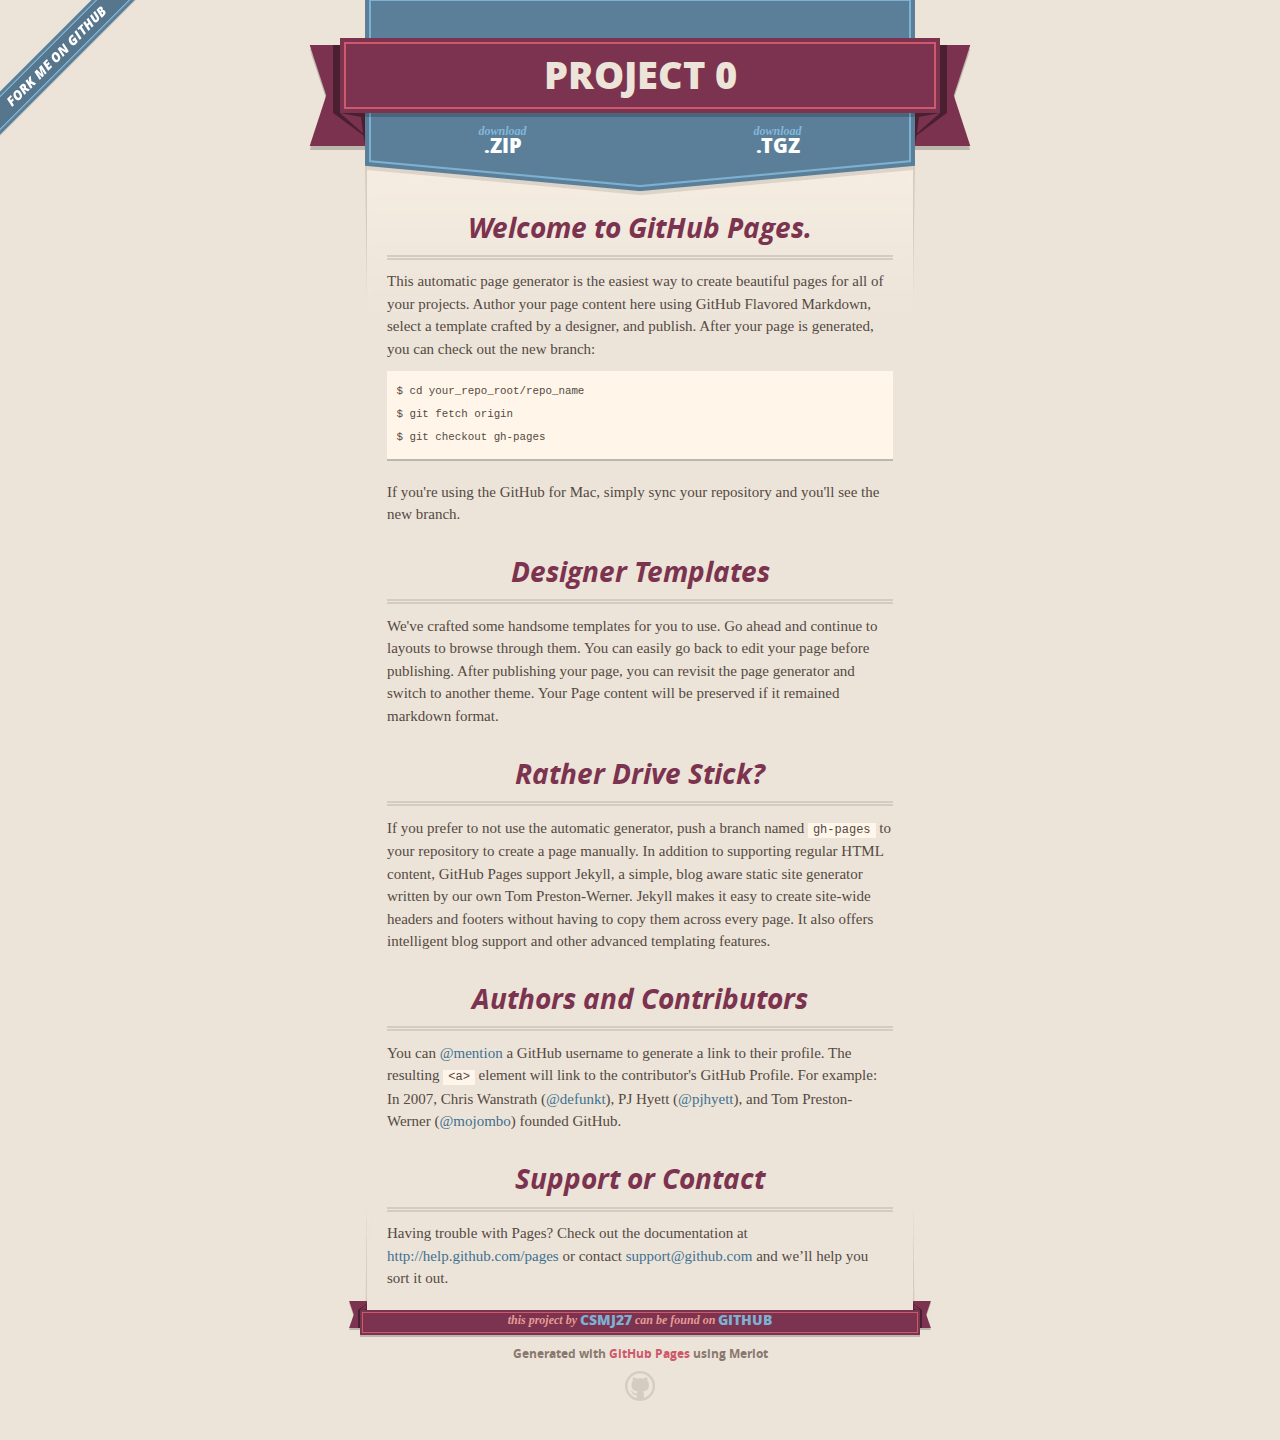
==== index.html @ 7e58c040 "Create gh-pages branch via GitHub" ====
<!DOCTYPE html>
<html>
  <head>
    <meta charset='utf-8'>
    <meta http-equiv="X-UA-Compatible" content="chrome=1">
    <meta name="viewport" content="width=640">

    <link rel="stylesheet" href="stylesheets/core.css" media="screen">
    <link rel="stylesheet" href="stylesheets/mobile.css" media="handheld, only screen and (max-device-width:640px)">
    <link rel="stylesheet" href="stylesheets/pygment_trac.css">

    <script type="text/javascript" src="javascripts/modernizr.js"></script>
    <script type="text/javascript" src="https://ajax.googleapis.com/ajax/libs/jquery/1.7.1/jquery.min.js"></script>
    <script type="text/javascript" src="javascripts/headsmart.min.js"></script>
    <script type="text/javascript">
      $(document).ready(function () {
        $('#main_content').headsmart()
      })
    </script>
    <title>Project 0 by cSmJ27</title>
  </head>

  <body>
    <a id="forkme_banner" href="https://github.com/cSmJ27/Project_0">View on GitHub</a>
    <div class="shell">

      <header>
        <span class="ribbon-outer">
          <span class="ribbon-inner">
            <h1>Project 0</h1>
            <h2></h2>
          </span>
          <span class="left-tail"></span>
          <span class="right-tail"></span>
        </span>
      </header>

      <section id="downloads">
        <span class="inner">
          <a href="https://github.com/cSmJ27/Project_0/zipball/master" class="zip"><em>download</em> .ZIP</a><a href="https://github.com/cSmJ27/Project_0/tarball/master" class="tgz"><em>download</em> .TGZ</a>
        </span>
      </section>


      <span class="banner-fix"></span>


      <section id="main_content">
        <h3>
<a name="welcome-to-github-pages" class="anchor" href="#welcome-to-github-pages"><span class="octicon octicon-link"></span></a>Welcome to GitHub Pages.</h3>

<p>This automatic page generator is the easiest way to create beautiful pages for all of your projects. Author your page content here using GitHub Flavored Markdown, select a template crafted by a designer, and publish. After your page is generated, you can check out the new branch:</p>

<pre><code>$ cd your_repo_root/repo_name
$ git fetch origin
$ git checkout gh-pages
</code></pre>

<p>If you're using the GitHub for Mac, simply sync your repository and you'll see the new branch.</p>

<h3>
<a name="designer-templates" class="anchor" href="#designer-templates"><span class="octicon octicon-link"></span></a>Designer Templates</h3>

<p>We've crafted some handsome templates for you to use. Go ahead and continue to layouts to browse through them. You can easily go back to edit your page before publishing. After publishing your page, you can revisit the page generator and switch to another theme. Your Page content will be preserved if it remained markdown format.</p>

<h3>
<a name="rather-drive-stick" class="anchor" href="#rather-drive-stick"><span class="octicon octicon-link"></span></a>Rather Drive Stick?</h3>

<p>If you prefer to not use the automatic generator, push a branch named <code>gh-pages</code> to your repository to create a page manually. In addition to supporting regular HTML content, GitHub Pages support Jekyll, a simple, blog aware static site generator written by our own Tom Preston-Werner. Jekyll makes it easy to create site-wide headers and footers without having to copy them across every page. It also offers intelligent blog support and other advanced templating features.</p>

<h3>
<a name="authors-and-contributors" class="anchor" href="#authors-and-contributors"><span class="octicon octicon-link"></span></a>Authors and Contributors</h3>

<p>You can <a href="https://github.com/blog/821" class="user-mention">@mention</a> a GitHub username to generate a link to their profile. The resulting <code>&lt;a&gt;</code> element will link to the contributor's GitHub Profile. For example: In 2007, Chris Wanstrath (<a href="https://github.com/defunkt" class="user-mention">@defunkt</a>), PJ Hyett (<a href="https://github.com/pjhyett" class="user-mention">@pjhyett</a>), and Tom Preston-Werner (<a href="https://github.com/mojombo" class="user-mention">@mojombo</a>) founded GitHub.</p>

<h3>
<a name="support-or-contact" class="anchor" href="#support-or-contact"><span class="octicon octicon-link"></span></a>Support or Contact</h3>

<p>Having trouble with Pages? Check out the documentation at <a href="http://help.github.com/pages">http://help.github.com/pages</a> or contact <a href="mailto:support@github.com">support@github.com</a> and we’ll help you sort it out.</p>
      </section>

      <footer>
        <span class="ribbon-outer">
          <span class="ribbon-inner">
            <p>this project by <a href="https://github.com/cSmJ27">cSmJ27</a> can be found on <a href="https://github.com/cSmJ27/Project_0">GitHub</a></p>
          </span>
          <span class="left-tail"></span>
          <span class="right-tail"></span>
        </span>
        <p>Generated with <a href="http://pages.github.com">GitHub Pages</a> using Merlot</p>
        <span class="octocat"></span>
      </footer>

    </div>

    
  </body>
</html>
---- stylesheets/core.css ----
@import url("screen.css");
@import url("non-screen.css") handheld;
@import url("non-screen.css") only screen and (max-device-width:640px);
---- stylesheets/mobile.css ----
/* Generated by Font Squirrel (http://www.fontsquirrel.com) on February 9, 2012 */


@font-face {
  font-family: 'Open Sans';
  src: url('../fonts/opensans-regular-webfont.eot');
  src: url('../fonts/opensans-regular-webfont.eot?#iefix') format('embedded-opentype'),
       url('../fonts/opensans-regular-webfont.woff') format('woff'),
       url('../fonts/opensans-regular-webfont.ttf') format('truetype'),
       url('../fonts/opensans-regular-webfont.svg#OpenSansRegular') format('svg');
  font-weight: normal;
  font-style: normal;
}

@font-face {
  font-family: 'Open Sans';
  src: url('../fonts/opensans-italic-webfont.eot');
  src: url('../fonts/opensans-italic-webfont.eot?#iefix') format('embedded-opentype'),
       url('../fonts/opensans-italic-webfont.woff') format('woff'),
       url('../fonts/opensans-italic-webfont.ttf') format('truetype'),
       url('../fonts/opensans-italic-webfont.svg#OpenSansItalic') format('svg');
  font-weight: normal;
  font-style: italic;
}

@font-face {
  font-family: 'Open Sans';
  src: url('../fonts/opensans-bold-webfont.eot');
  src: url('../fonts/opensans-bold-webfont.eot?#iefix') format('embedded-opentype'),
       url('../fonts/opensans-bold-webfont.woff') format('woff'),
       url('../fonts/opensans-bold-webfont.ttf') format('truetype'),
       url('../fonts/opensans-bold-webfont.svg#OpenSansBold') format('svg');
  font-weight: bold;
  font-style: normal;
}

@font-face {
  font-family: 'Open Sans';
  src: url('../fonts/opensans-bolditalic-webfont.eot');
  src: url('../fonts/opensans-bolditalic-webfont.eot?#iefix') format('embedded-opentype'),
       url('../fonts/opensans-bolditalic-webfont.woff') format('woff'),
       url('../fonts/opensans-bolditalic-webfont.ttf') format('truetype'),
       url('../fonts/opensans-bolditalic-webfont.svg#OpenSansBoldItalic') format('svg');
  font-weight: bold;
  font-style: italic;
}

@font-face {
  font-family: 'Open Sans';
  src: url('../fonts/opensans-extrabold-webfont.eot');
  src: url('../fonts/opensans-extrabold-webfont.eot?#iefix') format('embedded-opentype'),
       url('../fonts/opensans-extrabold-webfont.woff') format('woff'),
       url('../fonts/opensans-extrabold-webfont.ttf') format('truetype'),
       url('../fonts/opensans-extrabold-webfont.svg#OpenSansExtrabold') format('svg');
  font-weight: bolder;
  font-style: normal;
}


/* http://meyerweb.com/eric/tools/css/reset/ 
   v2.0 | 20110126
   License: none (public domain)
*/

html, body, div, span, applet, object, iframe,
h1, h2, h3, h4, h5, h6, p, blockquote, pre,
a, abbr, acronym, address, big, cite, code,
del, dfn, em, img, ins, kbd, q, s, samp,
small, strike, strong, sub, sup, tt, var,
b, u, i, center,
dl, dt, dd, ol, ul, li,
fieldset, form, label, legend,
table, caption, tbody, tfoot, thead, tr, th, td,
article, aside, canvas, details, embed, 
figure, figcaption, footer, header, hgroup, 
menu, nav, output, ruby, section, summary,
time, mark, audio, video {
  margin: 0;
  padding: 0;
  border: 0;
  font-size: 100%;
  font: inherit;
  vertical-align: baseline;
}
/* HTML5 display-role reset for older browsers */
article, aside, details, figcaption, figure, 
footer, header, hgroup, menu, nav, section {
  display: block;
}
body {
  line-height: 1;
}
ol, ul {
  list-style: none;
}
blockquote, q {
  quotes: none;
}
blockquote:before, blockquote:after,
q:before, q:after {
  content: '';
  content: none;
}
table {
  border-collapse: collapse;
  border-spacing: 0;
}

header, footer, section {
  display: block;
  position: relative;
}

/* STYLES */

div.shell {
  display: block;
  width: 640px;
  margin: 0 auto;
}

a#forkme_banner {
  display: none;
}

/* header */

header {
  position: relative;
  z-index: 2;
  margin: 0;
  max-width: 640px;
  top: 51px;
}

header span.ribbon-inner {
  position: relative;
  display: block;
  background-color: #cd596b;
  border: 8px solid #7c334f;
  padding: 6px;
  z-index: 1;
}

header span.left-tail, header span.right-tail {
  position: relative;
  display: block;
  width: 19px;
  height: 10px;
  background: transparent url(../images/ribbon-tail-sprite-2x.png) 0 0 no-repeat;
  position: absolute;
  bottom: -10px;
  z-index: 0;
}

header span.left-tail {
  background-position: 0 0;
  left: 0;
}

header span.right-tail {
  background-position: -19px 0;
  right: 0;
}

header h1 {
  background-color: #7c334f;
  font-size: 2em;
  font-weight: bolder;
  font-style: normal;
  text-transform: uppercase;
  color: #ece4d8;
  text-align: center;
  line-height:1;  
  padding: 14px 20px 0;
}

header h2 {
  background-color: #7c334f;
  font: bold italic .85em/1.5 Georgia, Times, “Times New Roman”, serif;
  color: #e69b95;
  padding-bottom: 14px;
  margin-top: -3px;
  text-align: center;
}

section#downloads {
  position: relative;
  display: block;
  height: 171px;
  width: 602px;
  padding-bottom: 150px;
  margin: 51px auto -250px;
  z-index: 1;
  background: transparent url(../images/shield.png) center 0 no-repeat;
}

section#downloads a {
  display: none;
}

span.banner-fix {
  background: transparent url(../images/shield-fallback.png) center top no-repeat;
  display: block;
  height: 31px;
  position: absolute;
  width: 640px;
  top: 20px;

}

section#main_content {
  z-index: 2;
  padding: 20px 40px 0;
  min-height:185px;
}

/* footer */

footer {
  background: none;
  padding-top: 104px;
  margin: -94px auto 40px;
  max-width:640px;
  text-align: center;
}

footer span.ribbon-outer {
  display: block;
  position: relative;
  border-bottom: 2px solid #bdb6ad;
}

footer span.ribbon-inner {
  position: relative;
  display: block;
  background-color: #cd596b;
  border: 8px solid #7c334f;
  padding: 6px;
  z-index: 1;
}

footer p {
  font-family: 'Open Sans', sans-serif;
  font-weight: bold;
  font-size: .6em;
  color: #8b786f;
}

footer a {
  color: #cd596b;
}

footer span.ribbon-inner p {
  background-color: #7c334f;
  margin: 0;
  color: #e69b95;
  font: bold italic 22px/1 Georgia, Times, “Times New Roman”, serif;
  height: auto;
  line-height: 1.1;
  padding: 20px 0px 10px;
}

footer span.ribbon-inner a {
  display: block;
  position: relative;
  bottom: 0;
  color: #7eb0d2;
  font-family: 'Open Sans', sans-serif;
  text-transform: uppercase;
  font-style: normal;
  font-weight: bolder;
  font-size: 38px;
  padding-bottom: 10px;
}

footer span.ribbon-inner a:hover {
  color: #7eb0d2;
}

footer span.left-tail, footer span.right-tail {
  position: relative;
  display: block;
  width: 23px;
  height: 126px;
  background: transparent url(../images/small-ribbon-tail-sprite-2x.png) 0 0 no-repeat;
  position: absolute;
  top: -126px;
  z-index: 0;
}

footer span.left-tail {
  background-position: 0 0;
  left: 0;
}

footer span.right-tail {
  background-position: -23px 0;
  right: 0;
}

footer span.octocat {
  background: transparent url(../images/octocat-2x.png) 0 0 no-repeat;
  display: block;
  width: 60px;
  height: 60px;
  margin: 20px auto 0;}

/* content */

body {
  background: #ece4d8;
  font: normal normal 30px/1.5 Georgia, Palatino,” Palatino Linotype”, Times, “Times New Roman”, serif;
  color: #544943;
  -webkit-font-smoothing: antialiased;
}

a, a:hover {
  color: #417090;
}

a {
  text-decoration: none;
}

a:hover {
  text-decoration: underline;
}

h1,h2,h3,h4,h5,h6 {
  font-family: 'Open Sans', sans-serif;
  font-weight: bold;
}

p {
  margin: .7em 0 0;
}

strong {
  font-weight: bold;
}

em {
  font-style: italic;
}

ol {
  margin: .7em 0;
  list-style-type: decimal;
  padding-left: 1.35em;
}

ul {
  margin: .7em 0;
  padding-left: 1.35em;
}

ul li {
  padding-left: 20px;
  background: transparent url(../images/chevron-2x.png) left 15px no-repeat;
}

blockquote {
  font-family: 'Open Sans', sans-serif;
  margin: 20px 0;
  color: #8b786f;
  padding-left: 1.35em;
  background: transparent url('../images/blockquote-gfx-2x.png') 0 8px no-repeat;
}

img {
  -webkit-box-shadow: 0px 4px 0px #bdb6ad;
  -moz-box-shadow: 0px 4px 0px #bdb6ad;
  box-shadow: 0px 4px 0px #bdb6ad;
  border: 4px solid #fff6e9;
  max-width: 556px;
}

hr {
  border: none;
  outline: none;
  height: 42px;
  background: transparent url('../images/hr-2x.jpg') center center repeat-x;
  margin: 0 0 20px;
}

code {
  background: #fff6e9;
  font: normal normal .9em/1.7 "Lucida Sans Typewriter", "Lucida Console", Monaco, "Bitstream Vera Sans Mono", monospace;
  padding: 0 5px 1px;
}

pre {
  margin: 10px 0 20px;
  padding: .7em;
  background: #fff6e9;
  border-bottom: 4px solid #bdb6ad;
  font: normal normal .9em/1.7 "Lucida Sans Typewriter", "Lucida Console", Monaco, "Bitstream Vera Sans Mono", monospace;
  overflow: auto;
}

table {
  background: #fff6e9;
  display: table;
  width: 100%;
  border-collapse: separate;
  border-bottom: 4px solid #bdb6ad;
  margin: 10px 0;
}

tr {
  display: table-row;
}

th {
  display: table-cell;
  padding: 2px 10px;
  border: solid #ece4d8;
  border-width: 0 4px 4px 0;
  color: #cd596b;
  font-family: 'Open Sans', sans-serif;
  font-weight: bold;
  font-size: .85em;
}

td {
  display: table-cell;
  padding: 0 .7em;
  border: solid #ece4d8;
  border-width: 0 4px 4px 0;
}

td:last-child, th:last-child {
  border-right: none;
}

tr:last-child td {
  border-bottom: none;
}

dl {
  margin: .7em 0 20px;
}

dt {
  font-family: 'Open Sans', sans-serif;
  font-weight: bold;
}

dd {
  padding-left: 1.35em;
}

dd p:first-child {
  margin-top: 0;
}

/* Content based headers */

#main_content > .header-level-1:first-child,
#main_content > .header-level-2:first-child,
#main_content > .header-level-3:first-child,
#main_content > .header-level-4:first-child,
#main_content > .header-level-5:first-child,
#main_content > .header-level-6:first-child {
  margin-top: 0;
}

.header-level-1 {
  font-size: 1.85em;
  border-bottom: .2em double #d3ccc1;
  color: #7c334f;
  text-align: center;
  font-style: italic;
  margin: 1.1em 0 .38em;
  line-height: 1.2;
  padding-bottom: 10px
}

.header-level-2 {
  font-size: 1.58em;
  color: #7c334f;
  margin: .95em 0 .5em;
  border-bottom: .1em solid #D3CCC1;
  line-height: 1.2;
  padding-bottom: 10px
}

.header-level-3 {
  margin: 20px 0 10px;
  font-size: 1.45em;
}

.header-level-4 {
  margin: .6em 0;
  font-size: 1.2em;
  color: #cd596b;
}

.header-level-5 {
  margin: .7em 0;
  font-size: 1em;
  color: #8b786f;
}

.header-level-6 {
  margin: .8em 0;
  font-size: .85em;
  font-style: italic;
}
---- stylesheets/pygment_trac.css ----
.highlight  { background: #ffffff; }
.highlight .c { color: #999988; font-style: italic } /* Comment */
.highlight .err { color: #a61717; background-color: #e3d2d2 } /* Error */
.highlight .k { font-weight: bold } /* Keyword */
.highlight .o { font-weight: bold } /* Operator */
.highlight .cm { color: #999988; font-style: italic } /* Comment.Multiline */
.highlight .cp { color: #999999; font-weight: bold } /* Comment.Preproc */
.highlight .c1 { color: #999988; font-style: italic } /* Comment.Single */
.highlight .cs { color: #999999; font-weight: bold; font-style: italic } /* Comment.Special */
.highlight .gd { color: #000000; background-color: #ffdddd } /* Generic.Deleted */
.highlight .gd .x { color: #000000; background-color: #ffaaaa } /* Generic.Deleted.Specific */
.highlight .ge { font-style: italic } /* Generic.Emph */
.highlight .gr { color: #aa0000 } /* Generic.Error */
.highlight .gh { color: #999999 } /* Generic.Heading */
.highlight .gi { color: #000000; background-color: #ddffdd } /* Generic.Inserted */
.highlight .gi .x { color: #000000; background-color: #aaffaa } /* Generic.Inserted.Specific */
.highlight .go { color: #888888 } /* Generic.Output */
.highlight .gp { color: #555555 } /* Generic.Prompt */
.highlight .gs { font-weight: bold } /* Generic.Strong */
.highlight .gu { color: #800080; font-weight: bold; } /* Generic.Subheading */
.highlight .gt { color: #aa0000 } /* Generic.Traceback */
.highlight .kc { font-weight: bold } /* Keyword.Constant */
.highlight .kd { font-weight: bold } /* Keyword.Declaration */
.highlight .kn { font-weight: bold } /* Keyword.Namespace */
.highlight .kp { font-weight: bold } /* Keyword.Pseudo */
.highlight .kr { font-weight: bold } /* Keyword.Reserved */
.highlight .kt { color: #445588; font-weight: bold } /* Keyword.Type */
.highlight .m { color: #009999 } /* Literal.Number */
.highlight .s { color: #d14 } /* Literal.String */
.highlight .na { color: #008080 } /* Name.Attribute */
.highlight .nb { color: #0086B3 } /* Name.Builtin */
.highlight .nc { color: #445588; font-weight: bold } /* Name.Class */
.highlight .no { color: #008080 } /* Name.Constant */
.highlight .ni { color: #800080 } /* Name.Entity */
.highlight .ne { color: #990000; font-weight: bold } /* Name.Exception */
.highlight .nf { color: #990000; font-weight: bold } /* Name.Function */
.highlight .nn { color: #555555 } /* Name.Namespace */
.highlight .nt { color: #000080 } /* Name.Tag */
.highlight .nv { color: #008080 } /* Name.Variable */
.highlight .ow { font-weight: bold } /* Operator.Word */
.highlight .w { color: #bbbbbb } /* Text.Whitespace */
.highlight .mf { color: #009999 } /* Literal.Number.Float */
.highlight .mh { color: #009999 } /* Literal.Number.Hex */
.highlight .mi { color: #009999 } /* Literal.Number.Integer */
.highlight .mo { color: #009999 } /* Literal.Number.Oct */
.highlight .sb { color: #d14 } /* Literal.String.Backtick */
.highlight .sc { color: #d14 } /* Literal.String.Char */
.highlight .sd { color: #d14 } /* Literal.String.Doc */
.highlight .s2 { color: #d14 } /* Literal.String.Double */
.highlight .se { color: #d14 } /* Literal.String.Escape */
.highlight .sh { color: #d14 } /* Literal.String.Heredoc */
.highlight .si { color: #d14 } /* Literal.String.Interpol */
.highlight .sx { color: #d14 } /* Literal.String.Other */
.highlight .sr { color: #009926 } /* Literal.String.Regex */
.highlight .s1 { color: #d14 } /* Literal.String.Single */
.highlight .ss { color: #990073 } /* Literal.String.Symbol */
.highlight .bp { color: #999999 } /* Name.Builtin.Pseudo */
.highlight .vc { color: #008080 } /* Name.Variable.Class */
.highlight .vg { color: #008080 } /* Name.Variable.Global */
.highlight .vi { color: #008080 } /* Name.Variable.Instance */
.highlight .il { color: #009999 } /* Literal.Number.Integer.Long */

.type-csharp .highlight .k { color: #0000FF }
.type-csharp .highlight .kt { color: #0000FF }
.type-csharp .highlight .nf { color: #000000; font-weight: normal }
.type-csharp .highlight .nc { color: #2B91AF }
.type-csharp .highlight .nn { color: #000000 }
.type-csharp .highlight .s { color: #A31515 }
.type-csharp .highlight .sc { color: #A31515 }
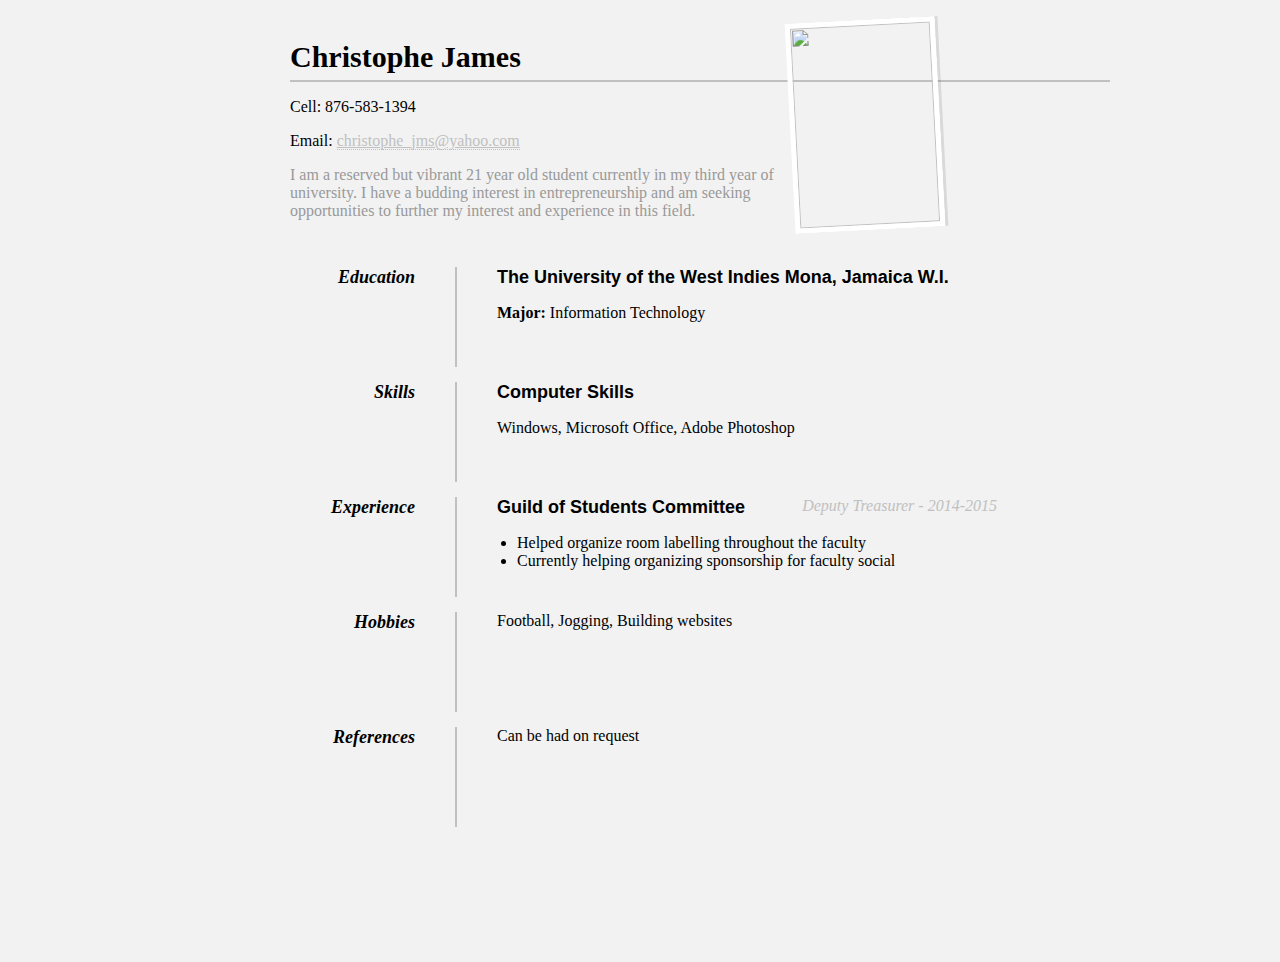
==== commit b3412df7: "first commit" ====
--- a/index.html
+++ b/index.html
@@ -1,98 +1,74 @@
-<!DOCTYPE html>
+<!DOCTYPE HTML>
 <html>
-  <head>
-    <meta charset='utf-8'>
-    <meta http-equiv="X-UA-Compatible" content="chrome=1">
-    <meta name="viewport" content="width=640">
-
-    <link rel="stylesheet" href="stylesheets/core.css" media="screen">
-    <link rel="stylesheet" href="stylesheets/mobile.css" media="handheld, only screen and (max-device-width:640px)">
-    <link rel="stylesheet" href="stylesheets/pygment_trac.css">
-
-    <script type="text/javascript" src="javascripts/modernizr.js"></script>
-    <script type="text/javascript" src="https://ajax.googleapis.com/ajax/libs/jquery/1.7.1/jquery.min.js"></script>
-    <script type="text/javascript" src="javascripts/headsmart.min.js"></script>
-    <script type="text/javascript">
-      $(document).ready(function () {
-        $('#main_content').headsmart()
-      })
-    </script>
-    <title>Project 0 by cSmJ27</title>
-  </head>
-
-  <body>
-    <a id="forkme_banner" href="https://github.com/cSmJ27/Project_0">View on GitHub</a>
-    <div class="shell">
-
-      <header>
-        <span class="ribbon-outer">
-          <span class="ribbon-inner">
-            <h1>Project 0</h1>
-            <h2></h2>
-          </span>
-          <span class="left-tail"></span>
-          <span class="right-tail"></span>
-        </span>
-      </header>
-
-      <section id="downloads">
-        <span class="inner">
-          <a href="https://github.com/cSmJ27/Project_0/zipball/master" class="zip"><em>download</em> .ZIP</a><a href="https://github.com/cSmJ27/Project_0/tarball/master" class="tgz"><em>download</em> .TGZ</a>
-        </span>
-      </section>
-
-
-      <span class="banner-fix"></span>
-
-
-      <section id="main_content">
-        <h3>
-<a name="welcome-to-github-pages" class="anchor" href="#welcome-to-github-pages"><span class="octicon octicon-link"></span></a>Welcome to GitHub Pages.</h3>
-
-<p>This automatic page generator is the easiest way to create beautiful pages for all of your projects. Author your page content here using GitHub Flavored Markdown, select a template crafted by a designer, and publish. After your page is generated, you can check out the new branch:</p>
-
-<pre><code>$ cd your_repo_root/repo_name
-$ git fetch origin
-$ git checkout gh-pages
-</code></pre>
-
-<p>If you're using the GitHub for Mac, simply sync your repository and you'll see the new branch.</p>
-
-<h3>
-<a name="designer-templates" class="anchor" href="#designer-templates"><span class="octicon octicon-link"></span></a>Designer Templates</h3>
-
-<p>We've crafted some handsome templates for you to use. Go ahead and continue to layouts to browse through them. You can easily go back to edit your page before publishing. After publishing your page, you can revisit the page generator and switch to another theme. Your Page content will be preserved if it remained markdown format.</p>
-
-<h3>
-<a name="rather-drive-stick" class="anchor" href="#rather-drive-stick"><span class="octicon octicon-link"></span></a>Rather Drive Stick?</h3>
-
-<p>If you prefer to not use the automatic generator, push a branch named <code>gh-pages</code> to your repository to create a page manually. In addition to supporting regular HTML content, GitHub Pages support Jekyll, a simple, blog aware static site generator written by our own Tom Preston-Werner. Jekyll makes it easy to create site-wide headers and footers without having to copy them across every page. It also offers intelligent blog support and other advanced templating features.</p>
-
-<h3>
-<a name="authors-and-contributors" class="anchor" href="#authors-and-contributors"><span class="octicon octicon-link"></span></a>Authors and Contributors</h3>
-
-<p>You can <a href="https://github.com/blog/821" class="user-mention">@mention</a> a GitHub username to generate a link to their profile. The resulting <code>&lt;a&gt;</code> element will link to the contributor's GitHub Profile. For example: In 2007, Chris Wanstrath (<a href="https://github.com/defunkt" class="user-mention">@defunkt</a>), PJ Hyett (<a href="https://github.com/pjhyett" class="user-mention">@pjhyett</a>), and Tom Preston-Werner (<a href="https://github.com/mojombo" class="user-mention">@mojombo</a>) founded GitHub.</p>
-
-<h3>
-<a name="support-or-contact" class="anchor" href="#support-or-contact"><span class="octicon octicon-link"></span></a>Support or Contact</h3>
-
-<p>Having trouble with Pages? Check out the documentation at <a href="http://help.github.com/pages">http://help.github.com/pages</a> or contact <a href="mailto:support@github.com">support@github.com</a> and we’ll help you sort it out.</p>
-      </section>
-
-      <footer>
-        <span class="ribbon-outer">
-          <span class="ribbon-inner">
-            <p>this project by <a href="https://github.com/cSmJ27">cSmJ27</a> can be found on <a href="https://github.com/cSmJ27/Project_0">GitHub</a></p>
-          </span>
-          <span class="left-tail"></span>
-          <span class="right-tail"></span>
-        </span>
-        <p>Generated with <a href="http://pages.github.com">GitHub Pages</a> using Merlot</p>
-        <span class="octocat"></span>
-      </footer>
-
-    </div>
-
-    
-  </body>
-</html>
+	<head>
+		<link type="text/css" rel="stylesheet" href="ResumeStyle.css"/>
+		<title>My Resume</title>
+	</head>
+	<body>
+		<div id="page-margins">
+			
+			<img src="https://fbcdn-sphotos-g-a.akamaihd.net/hphotos-ak-xap1/v/t1.0-9/1524882_10202074530877244_1436044093_n.jpg?oh=5f3419e60e00f4781b6db9471df25971&oe=54C42FE9&__gda__=1421999155_77e7b5832ac41d1577aa557b27f5cfed" />
+			
+			<div id="name">
+				<h1>Christophe James</h1>
+				<div id="bar"></div>
+				<p>Cell: 876-583-1394</p>
+				<p>Email: <a href="https://profile.yahoo.com/B7VMSDP3QP5SNZSKC7CHKXXF7Y/">christophe_jms@yahoo.com</a></p>
+			</div>
+			
+			<div id="about">
+				<p><span id="top">I am a reserved but vibrant 21 year old student currently in my third year of university. I have a budding interest in entrepreneurship and am seeking opportunities to further my interest and experience in this field.</span></p>
+			</div>
+			
+			<div class="clear"></div>
+			
+			<dl>
+				<dd class="clear"></dd>
+				
+				<dt>Education</dt>
+				<dd>
+					<p><span id="title">The University of the West Indies Mona, Jamaica W.I.</span></p>
+					<p><strong>Major:</strong> Information Technology</p>
+				</dd>
+				
+				<dd class="clear"></dd>
+				
+				<dt>Skills</dt>
+				<dd>
+					<p><span id="title">Computer Skills</span></p>
+					<p>Windows, Microsoft Office, Adobe Photoshop</p>
+				</dd>
+				
+				<dd class="clear"></dd>
+				
+				<dt>Experience</dt>
+				<dd>
+					<p><span id="title">Guild of Students Committee</span><span id="job">Deputy Treasurer - 2014-2015</span></p>
+					<p>
+					<ul>
+						<li>Helped organize room labelling throughout the faculty</li>
+						<li>Currently helping organizing sponsorship for faculty social</li>
+					</ul>
+					</p>
+				</dd>
+				
+				<dd class="clear"></dd>
+				
+				<dt>Hobbies</dt>
+				<dd>
+					<p>Football, Jogging, Building websites</p>
+				</dd>
+				
+				<dd class="clear"></dd>
+				
+				<dt>References</dt>
+				<dd>
+					<p>Can be had on request</p>
+				</dd>
+			</dl>
+			
+			<dd class="clear"></dd>
+			
+		</div>
+	</body>
+</html>--- a/ResumeStyle.css
+++ b/ResumeStyle.css
@@ -0,0 +1,86 @@
+#page-margins{
+	width: 820px;
+	margin: 40px auto 60px;
+}
+#name{
+	font-family: Verdana;
+}
+#about{
+	width: 500px;
+	float: left;
+}
+body{
+	margin-left: 120px;
+	margin-right: auto;
+	margin-bottom: 120px;
+	background-color: #F2F2F2;
+}
+h1{
+	margin: 0 0 16px 0;
+	padding: 0 0 6px 0;
+	font-weight: bold;
+	font-size: 30px;
+	border-bottom: 2px solid silver
+}
+p{
+	margin: 0 0 16px 0;
+}
+a{
+	color: silver;
+	border-bottom: 1px dotted silver;
+}
+#top{
+	color: #999999;
+}
+#title{
+	font-family: sans-serif;
+	font-weight: bold;
+	font-size: 18px;
+}
+ul{
+	padding-left: 20px;
+}
+#job{
+	float: right;
+	color: silver;
+	font-style: italic;
+}
+a:hover{
+	color: blue;
+}
+.clear{
+	clear: both;
+}
+dt{
+	font-style: italic;
+	font-weight: bold;
+	font-size: 18px;
+	text-align: right;
+	padding: 0 40px 0 0;
+	width: 125px;
+	float: left;
+	height: 100px;
+	border-right: 2px solid silver;
+}
+dd{
+	width: 500px;
+	float: left;
+}
+dd.clear{
+	float: none;
+	margin: 0;
+	height: 15px;	
+}
+img{
+	position: absolute;
+	float: right;
+	border: 5px solid white;
+	margin: -20px 0 0 500px;
+	width: 140px;
+	height: 200px;
+	box-shadow: rgba(0,0,0,0.1) 3px 0px;
+	transform: rotate(-3deg);
+}
+h3{
+	text-align: left;
+}